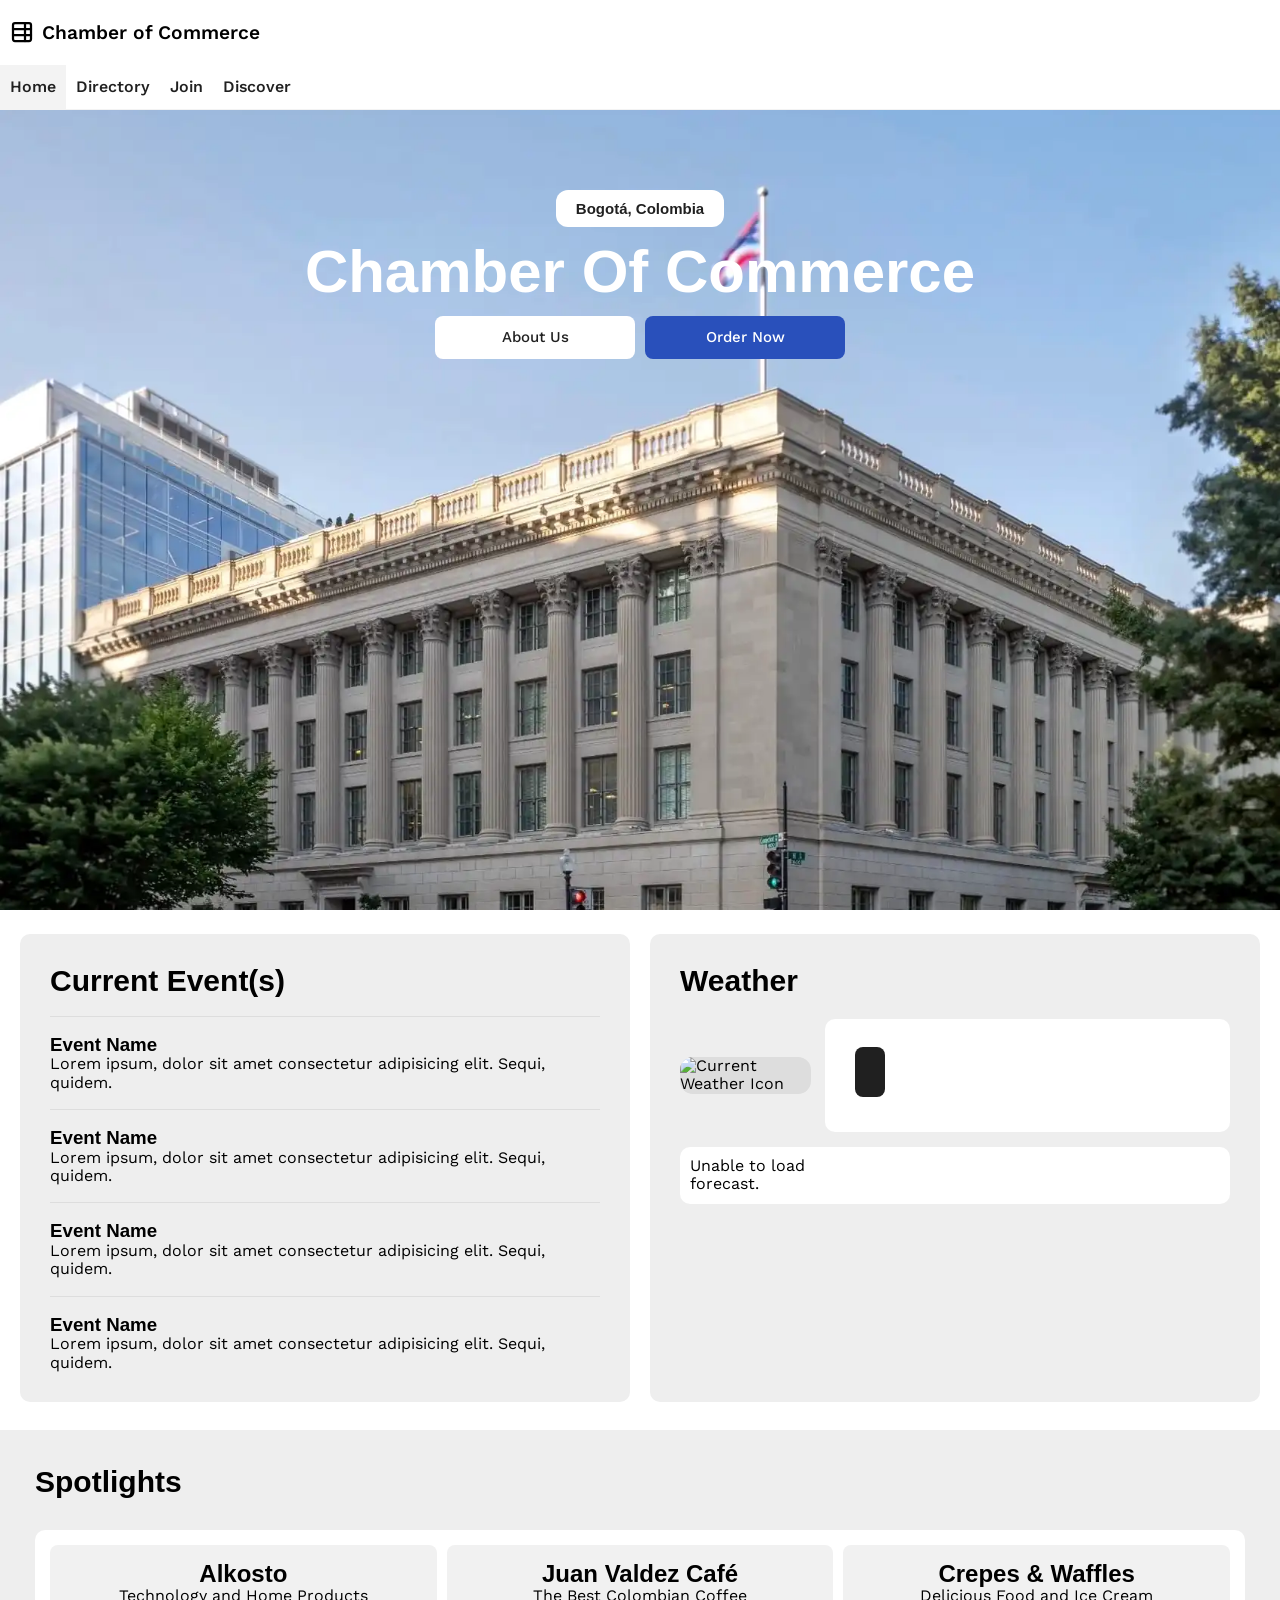
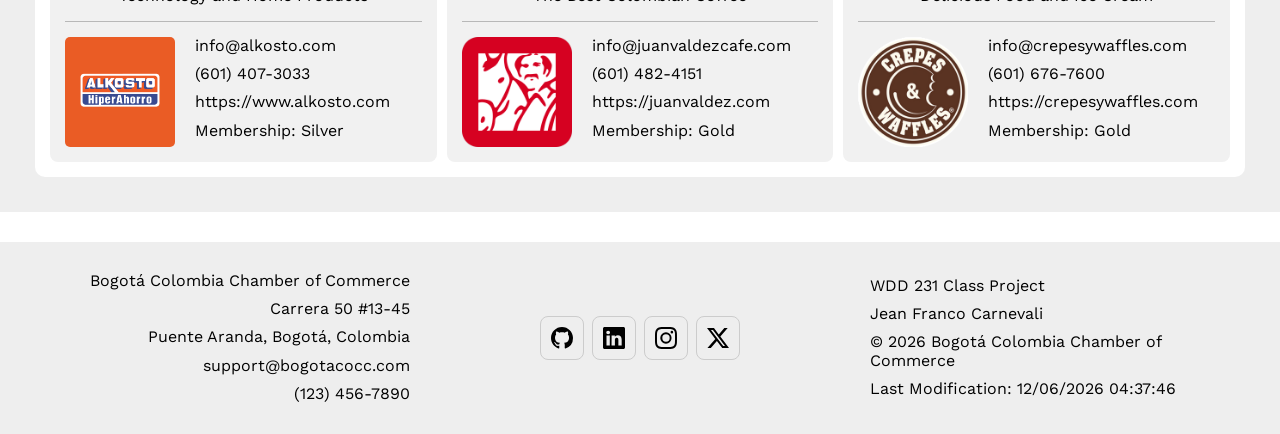
==== chamber/index.html @ ffe9daaf "W03 Assignment: Chamber Home Page" ====
<!DOCTYPE html>
<html lang="en">
<head>
    <meta charset="UTF-8">
    <meta name="viewport" content="width=device-width, initial-scale=1.0">
    <meta name="description" content="Jean Franco Carnevali - WDD 231 | Web Frontend Development I | BYU - Chamber Home Page">
    <meta name="author" content="Jean Franco Carnevali">
    <title>WDD 231 - Chamber Home Page | Jean Franco Carnevali</title>

    <link rel="preconnect" href="https://fonts.googleapis.com">
    <link rel="preconnect" href="https://fonts.gstatic.com" crossorigin>
    <link href="https://fonts.googleapis.com/css2?family=Google+Sans:ital,opsz,wght@0,17..18,400..700;1,17..18,400..700&family=Work+Sans:ital,wght@0,100..900;1,100..900&display=swap" rel="stylesheet">
    <link href="https://fonts.googleapis.com/css2?family=Google+Sans:ital,opsz,wght@0,17..18,400..700;1,17..18,400..700&display=swap" rel="stylesheet">
    
    <link rel="stylesheet" href="styles/normalize.css">
    <link rel="stylesheet" href="styles/small.css">
    <link rel="stylesheet" href="styles/larger.css">

    <script src="scripts/directory.js" defer></script>
    <script src="scripts/date.js" defer></script>
    <script src="scripts/navigation.js" defer></script>

    <script src="scripts/weather.js" defer></script>
    <script src="scripts/spotlights.js" defer></script>

    <link rel="icon" href="../favicon.ico">

    <meta property="og:title" content="WDD 231 Chamber Home Page">
    <meta property="og:description" content="BYU Web Frontend Development I Course Website | Chamber Home">
    <meta property="og:image" content="https://jcarnevali1.github.io/wdd231/images/profile.jpg">
    <meta property="og:url" content="https://jcarnevali1.github.io/wdd231">
</head>
<body>
    <header>
        <img src="images/chamber.svg" alt="Chamber of Commerce Icon">
        <span>Chamber of Commerce</span>
        <button id="ham-btn" class="hamburger" aria-label="Toggle Menu"></button>
    </header>
    <nav id="nav-bar" class="navigation">
        <ul>
            <li class="current"><a href="index.html" aria-current="page">Home</a></li>
            <li><a href="directory.html">Directory</a></li>
            <li><a href="#">Join</a></li>
            <li><a href="#">Discover</a></li>
        </ul>
    </nav>
    <main class="home">
        <section class="hero-section">
            <img class="hero-image" src="images/hero_image.webp" alt="United States Chamber Of Commerce">
            <div class="info">
                <div class="hero-info">
                    <p>Bogotá, Colombia</p>
                    <h1>Chamber Of Commerce</h1>
                </div>
                <div class="info-buttons">
                    <a class="secondary-button" href="#">About Us</a>
                    <a class="main-button" href="#">Order Now</a>
                </div>
            </div>
        </section>
        <section class="cards">
            <div class="events">
                <h2>Current Event(s)</h2>
                <div>
                    <div class="event">
                        <h3>Event Name</h3>
                        <p>Lorem ipsum, dolor sit amet consectetur adipisicing elit. Sequi, quidem.</p>
                    </div>
                    <div class="event">
                        <h3>Event Name</h3>
                        <p>Lorem ipsum, dolor sit amet consectetur adipisicing elit. Sequi, quidem.</p>
                    </div>
                    <div class="event">
                        <h3>Event Name</h3>
                        <p>Lorem ipsum, dolor sit amet consectetur adipisicing elit. Sequi, quidem.</p>
                    </div>
                    <div class="event">
                        <h3>Event Name</h3>
                        <p>Lorem ipsum, dolor sit amet consectetur adipisicing elit. Sequi, quidem.</p>
                    </div>
                </div>
            </div>
            <div class="weather">
                <h2>Weather</h2>
                <div>
                    <div class="weather-card">
                        <img id="weather-icon" src="https://openweathermap.org/img/wn/01d@2x.png" alt="Current Weather Icon">
                        <div class="weather-info">
                            <p><span id="current-temp" class="temperature"></span></p>
                            <figcaption id="description"></figcaption>
                        </div>
                        <div class="forecast-info">
                            <div class="forecast-list" id="forecast"></div>
                        </div>
                    </div>
                </div>
            </div>
        </section>
        <section class="spotlights">
            <div>
                <h3>Spotlights</h3>
                <div class="spotlight-list">
                    <div class="grid" id="spotlights"></div>
                </div>   
            </div>
        </section>
    </main>
    <footer>
        <div class="website-info">
            <p>Bogotá Colombia Chamber of Commerce</p>
            <p>Carrera 50 #13-45</p>
            <p>Puente Aranda, Bogotá, Colombia</p>
            <p>support@bogotacocc.com</p>
            <p>(123) 456-7890</p>
        </div>
        <div class="social">
            <a href="https://github.com/jcarnevali1/wdd231" target="_blank"><img src="../images/github.svg" alt="GitHub Logo" width="16" height="16"></a>
            <a href="https://www.linkedin.com/feed/" target="_blank"><img src="../images/linkedin.svg" alt="LinkedIn Logo" width="16" height="16"></a>
            <a href="https://www.instagram.com/" target="_blank"><img src="../images/instagram.svg" alt="Instagram Logo" width="16" height="16"></a>
            <a href="https://x.com/home" target="_blank"><img src="../images/twitter-x.svg" alt="Twitter Logo" width="16" height="16"></a>
        </div>
        <div class="student-info">
            <p>WDD 231 Class Project</p>
            <p>Jean Franco Carnevali</p>
            <p>© <span id="currentyear"></span> Bogotá Colombia Chamber of Commerce</p>
            <p id="lastModified"></p>
        </div>
    </footer>
</body>
</html>
---- chamber/styles/small.css ----
* {
    font-family: "Work Sans", sans-serif;
    box-sizing: border-box;
}

:root {
    --primary-color: #2950bb;
    --background-color: #fff;
    --secondary-color: #202020;
    --third-color: #f3f3f3;
}



body {
    margin: 0;
    width: 100%;
}

header {
    display: grid;
    grid-template-columns: 24px auto 44px;
    padding: 20px 0 20px 10px;
    align-items: end;
    border-bottom: solid 1px var(--background-color);
    column-gap: 8px;
}

header img {
    display: block;
    width: 100%;
    height: auto;
}

header span {
    font-size: 1.2rem;
    color: #000;
    font-weight: 570;
}

.hamburger {
    background: none;
    border: none;
    cursor: pointer;
    font-size: 1.3rem;
    font-family: Verdana, Geneva, Tahoma, sans-serif;
}

.hamburger::before {
    content: "\2630";
}

.hamburger.show::before {
    content: "\00D7";
}



.navigation {
    display: none;
    border-bottom: solid 1px var(--third-color);
}

.navigation.show {
    display: block;
}

.navigation ul {
    list-style-type: none;
    margin: 0;
    padding: 0;
}

.navigation a {
    display: block;
    padding: .8rem 10px;
    color: var(--secondary-color);
    text-decoration: none;
    border-bottom: solid 1px var(--background-color);
    font-weight: 550;
}

.navigation li.current {
    background-color: var(--third-color);
}

.navigation a:hover {
    background-color: var(--primary-color);
    color: var(--background-color);
}



h1 {
    margin-left: 10px;
    color: var(--secondary-color);
}




footer {
    display: grid;
    grid-template-columns: 1fr;
    gap: 40px;
    align-items: center;
    justify-content: space-around;
    background-color: #eee;
    padding: 30px;
}

.social {
    display: flex;
    justify-content: center;
    column-gap: 8px;
}

.social a {
    display: flex;
    align-items: center;
    justify-content: center;
    width: 44px;
    height: 44px;
    border: #ccc solid 1px;
    border-radius: 8px;
}

.social img {
    width: 22px;
    height: 22px;
}

.social a:hover {
    background-color: var(--background-color);
}

.website-info, .student-info {
    display: flex;
    flex-direction: column;
    justify-content: center;
    gap: 10px;
}

.website-info p, .student-info p {
    margin: 0;
    text-align: center;
}



main {
    width: 100%;
    padding-bottom: 60px;
}

.home {
    width: 100%;
    padding-bottom: 30px;
}


h2, h3 {
    font-family: "Google Sans", sans-serif;
}


.filters {
    display: flex;
    flex-direction: row;
    align-items: center;
    justify-content: center;
    padding-bottom: 30px;
    gap: 10px;
}

.filters button {
    padding: 12px;
    border: none;
    border-radius: 5px;
}

.filters button:hover {
    cursor: pointer;
}

.active {
    background-color: var(--primary-color);
    color: var(--background-color);
    font-weight: 550;
}



.business-card {
    background-color: #f1f1f1;
    padding: 15px;
    border-radius: 8px;
}

.business-card h2,
.business-card p, .spotlight-card p, .spotlight-card h2 {
    margin: 0;
}

.card-details {
    gap: 10px;
}

.card-details p {
    overflow-wrap: anywhere;
}



.grid {
    display: grid;
    grid-template-columns: minmax(0, 1fr);
    gap: 10px;
}

.grid .business-info {
    text-align: center;
    border-bottom: 1px solid #b8b8b8;
    width: 100%;
    padding-bottom: 15px;
}

.grid .card-info {
    display: flex;
    flex-direction: row;
    gap: 20px;
    padding-top: 15px;
}

.grid .card-info img {
    width: 110px;
    height: 110px;
    max-width: 100%;
    border-radius: 5px;
}

.grid .card-details {
    display: flex;
    flex-direction: column;
}

.grid .card-details p {
    display: flex;
    align-items: center;
}

.list {
    display: flex;
    flex-direction: column;
    width: 100%;
}

.list .business-card {
    display: grid;
    grid-template-columns: minmax(0, 1fr);
    align-items: center;
    width: 100%;
    border-radius: 0;
}

.list .business-card:nth-child(even) {
    background-color: #ddd;
}

.list .business-info p {
    display: none;
}

.list .business-info h2 {
    font-size: 18px;
    margin-bottom: 10px;
}

.list .card-info img {
    display: none;
}

.list .card-details {
    display: grid;
    grid-template-columns: 1fr;
    align-items: center;
    text-align: start;
}



.hero-image {
    width: 100%;
    height: 800px;
    object-fit: cover;
}

.hero-section {
    padding: 0;
    position: relative;
}

.main-button,
.secondary-button,
.third-button {
    font-size: 15px;
    font-weight: 500;
    display: flex;
    border-radius: 8px;
    height: 43px;
    align-items: center;
    justify-content: center;
    text-decoration: none;
}

.main-button {
    background-color: var(--primary-color);
    color: var(--background-color);
    width: 200px;
}

.secondary-button {
    background-color: var(--background-color);
    color: var(--secondary-color);
    width: 200px;
}

.third-button {
    background-color: var(--secondary-color);
    color: var(--background-color);
    width: 200px;
}

.hero-info {
    display: flex;
    flex-direction: column;
    gap: 10px;
    align-items: center;
}

.hero-info p {
    background-color: var(--background-color);
    border-radius: 12px;
    padding-top: 10px;
    padding-left: 20px;
    padding-bottom: 10px;
    padding-right: 20px;
    font-size: 15px;
    font-weight: bold;
    font-family: "Google Sans", sans-serif;;
    color: var(--secondary-color);
    margin: 0;
}

.hero-info h1 {
    font-size: 60px;
    font-weight: 800;
    color: var(--background-color);
    margin: 0;
    font-family: "Google Sans", sans-serif;
}

.info {
    position: absolute;
    top: 80px;
    left: 0;
    right: 0;
    display: flex;
    flex-direction: column;
    align-items: center;
    gap: 10px;
    text-align: center;
}

.info-buttons {
    display: flex;
    flex-direction: column;
    gap: 10px;
    justify-content: center;
}




.cards {
    padding: 20px;
    display: grid;
    grid-template-columns: 1fr;
    gap: 20px;
}

.cards h2, .spotlights h3 {
    font-size: 30px;
    font-weight: bold;
    margin: 0;
}

.cards p, figcaption {
    margin: 0.2rem;
}

.events, .weather {
    background-color: #eee;
    padding: 30px;
    border-radius: 10px;
}

.event {
    margin-top: 17px;
    padding-top: 17px;
    border-top: 1px solid #ddd;
}

.event h3, .event p {
    margin: 0;
}



#weather-icon {
    background-color: #ddd;
    border-radius: 13px;
    width: 131px;
    height: auto;
}

.weather-card {
    margin-top: 20px;
    display: grid;
    grid-template-columns: 130px 1fr;
    gap: 15px;
    align-items: center;
    justify-content: space-between;
}

#current-temp {
    font-size: 40px;
    font-weight: bold;
    font-family: "Google Sans", sans-serif;
    background-color: var(--secondary-color);
    padding: 3px 15px;
    border-radius: 8px;
    color: var(--background-color);
}

.weather-info figure {
    display: flex;
    flex-direction: column;
}

.weather-info {
    padding: 27px;
    border-radius: 10px;
    background-color: var(--background-color);
}

#description {
    margin-top: 10px;
    text-transform: capitalize;
    font-size: 18px;
    font-weight: 550;
}



.day-temp {
    font-size: 30px;
    font-weight: bold;
    font-family: "Google Sans", sans-serif;;
}

.forecast-info {
    padding: 10px;
    border-radius: 10px;
    background-color: var(--background-color);
    grid-column: 1 / -1;
}

.forecast-list {
    display: grid;
    grid-template-columns: 1fr 1fr 1fr;
    justify-content: center;
    gap: 10px;
}

.forecast-day {
    text-align: center;
    background-color: #eee;
    padding: 20px;
    border-radius: 8px;
}



.spotlights {
    background-color: #eee;
    padding: 35px;
    margin-top: 8px;
}

.spotlights h3 {
    margin-bottom: 30px;
}

.spotlight-list {
    background-color: var(--background-color);
    padding: 15px;
    border-radius: 10px;
}
---- chamber/styles/larger.css ----
@media only screen and (min-width: 38rem) {

    main {
        width: 95%;
        margin: 0 auto;
    }

    header {
        grid-template-columns: 24px auto;
    }

    .hamburger {
        display: none;
    }

    .navigation {
        display: block;
    }

    .navigation ul {
        display: flex;
    }

    .navigation a {
        border: none;
    }



    .grid {
        grid-template-columns: repeat(3, 1fr);
    }

    .list {
        .business-info h2 {
            margin-bottom: 0;
        }

        .business-card {
            grid-template-columns: minmax(0, 1fr) minmax(0, 4fr);
        }

        .card-details {
            grid-template-columns: repeat(4, minmax(0, 1fr));
            gap: 15px;
        }
    }



    footer {
        display: grid;
        grid-template-columns: repeat(3, 1fr);
    }

    .website-info p {
        text-align: end;
    }

    .student-info p {
        text-align: start;
    }



    .hero-info h2 {
        font-size: 90px;
    }

    .info-buttons {
        flex-direction: row;
    }



    .cards {
        grid-template-columns: 1fr 1fr;
    }

}
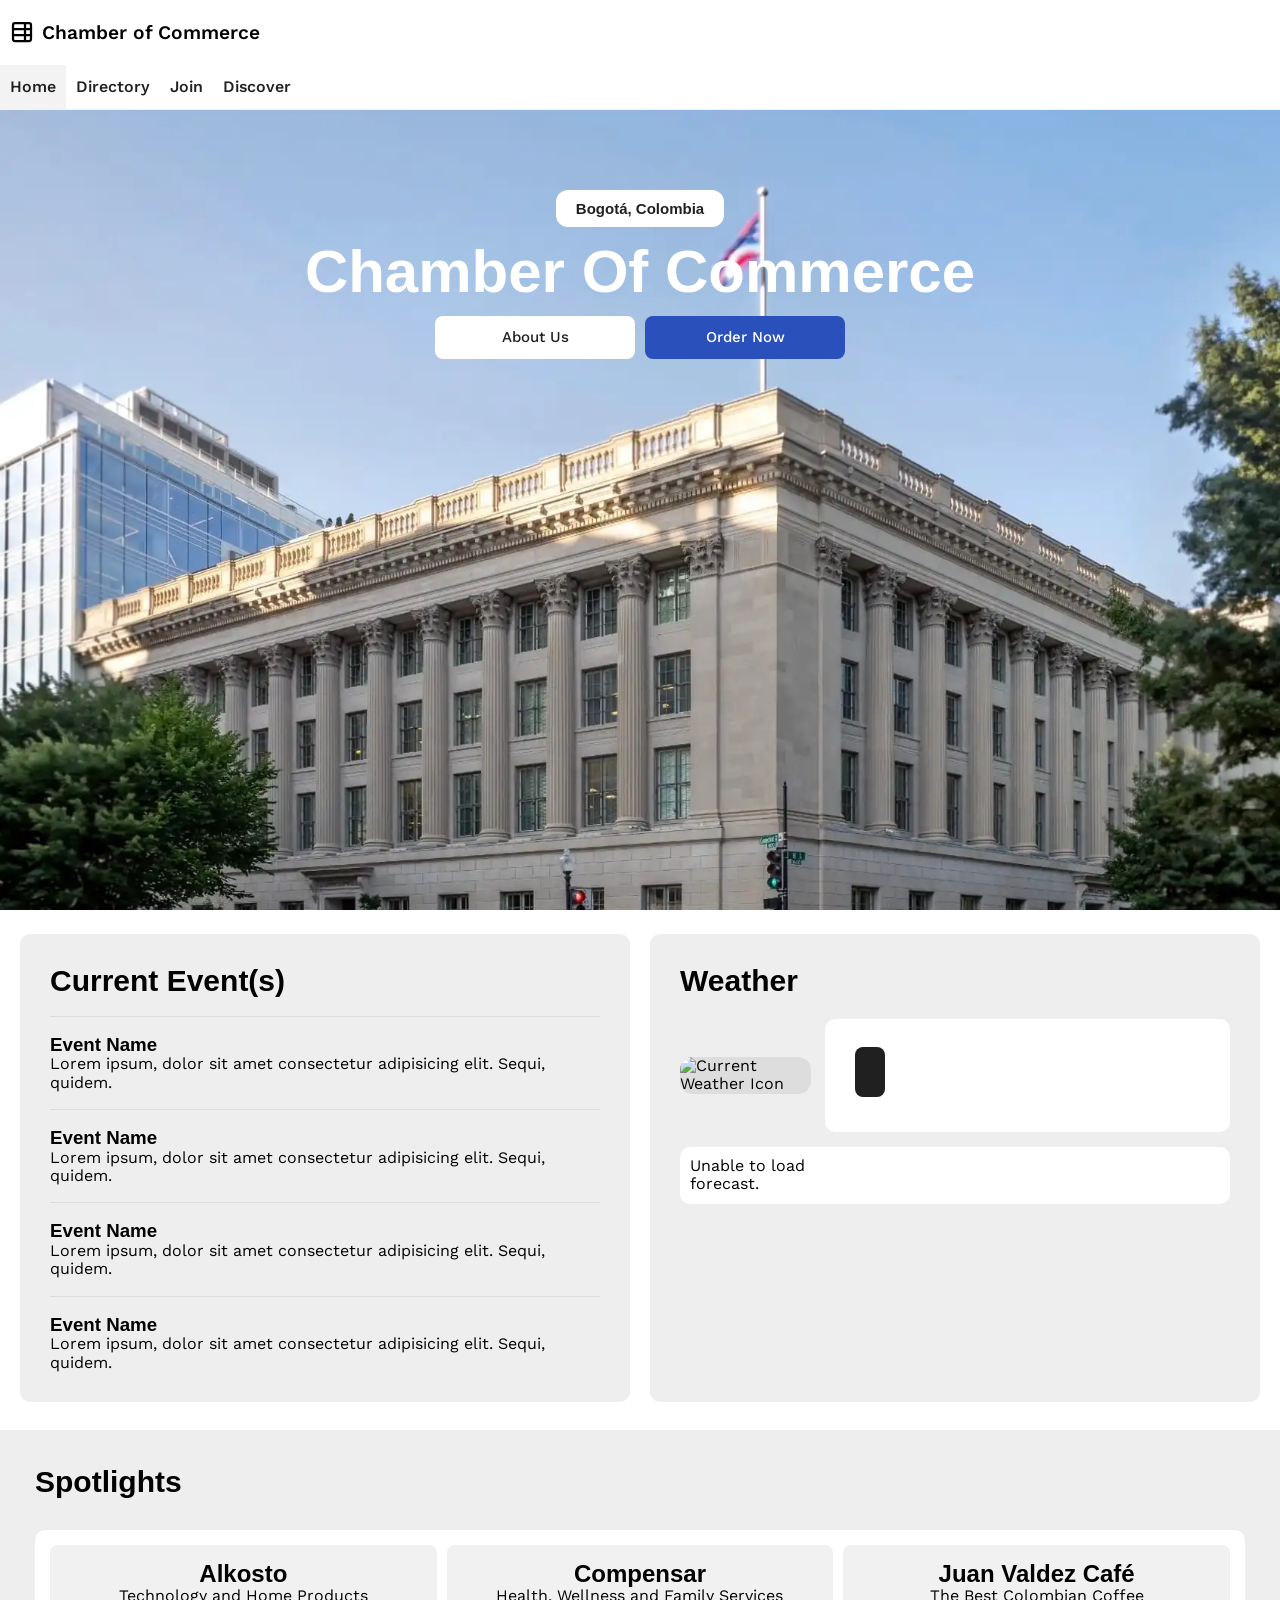
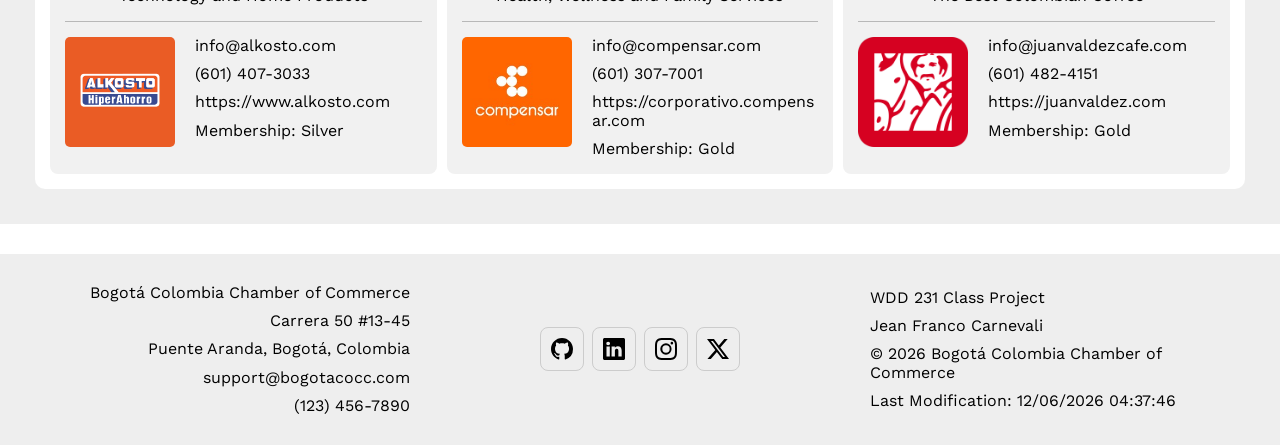
==== commit e8b96fae: "W03 Assignment: Chamber Home Page" ====
--- a/chamber/index.html
+++ b/chamber/index.html
@@ -85,10 +85,10 @@
                 <div>
                     <div class="weather-card">
                         <img id="weather-icon" src="https://openweathermap.org/img/wn/01d@2x.png" alt="Current Weather Icon">
-                        <div class="weather-info">
+                        <section class="weather-info">
                             <p><span id="current-temp" class="temperature"></span></p>
                             <figcaption id="description"></figcaption>
-                        </div>
+                        </section>
                         <div class="forecast-info">
                             <div class="forecast-list" id="forecast"></div>
                         </div>
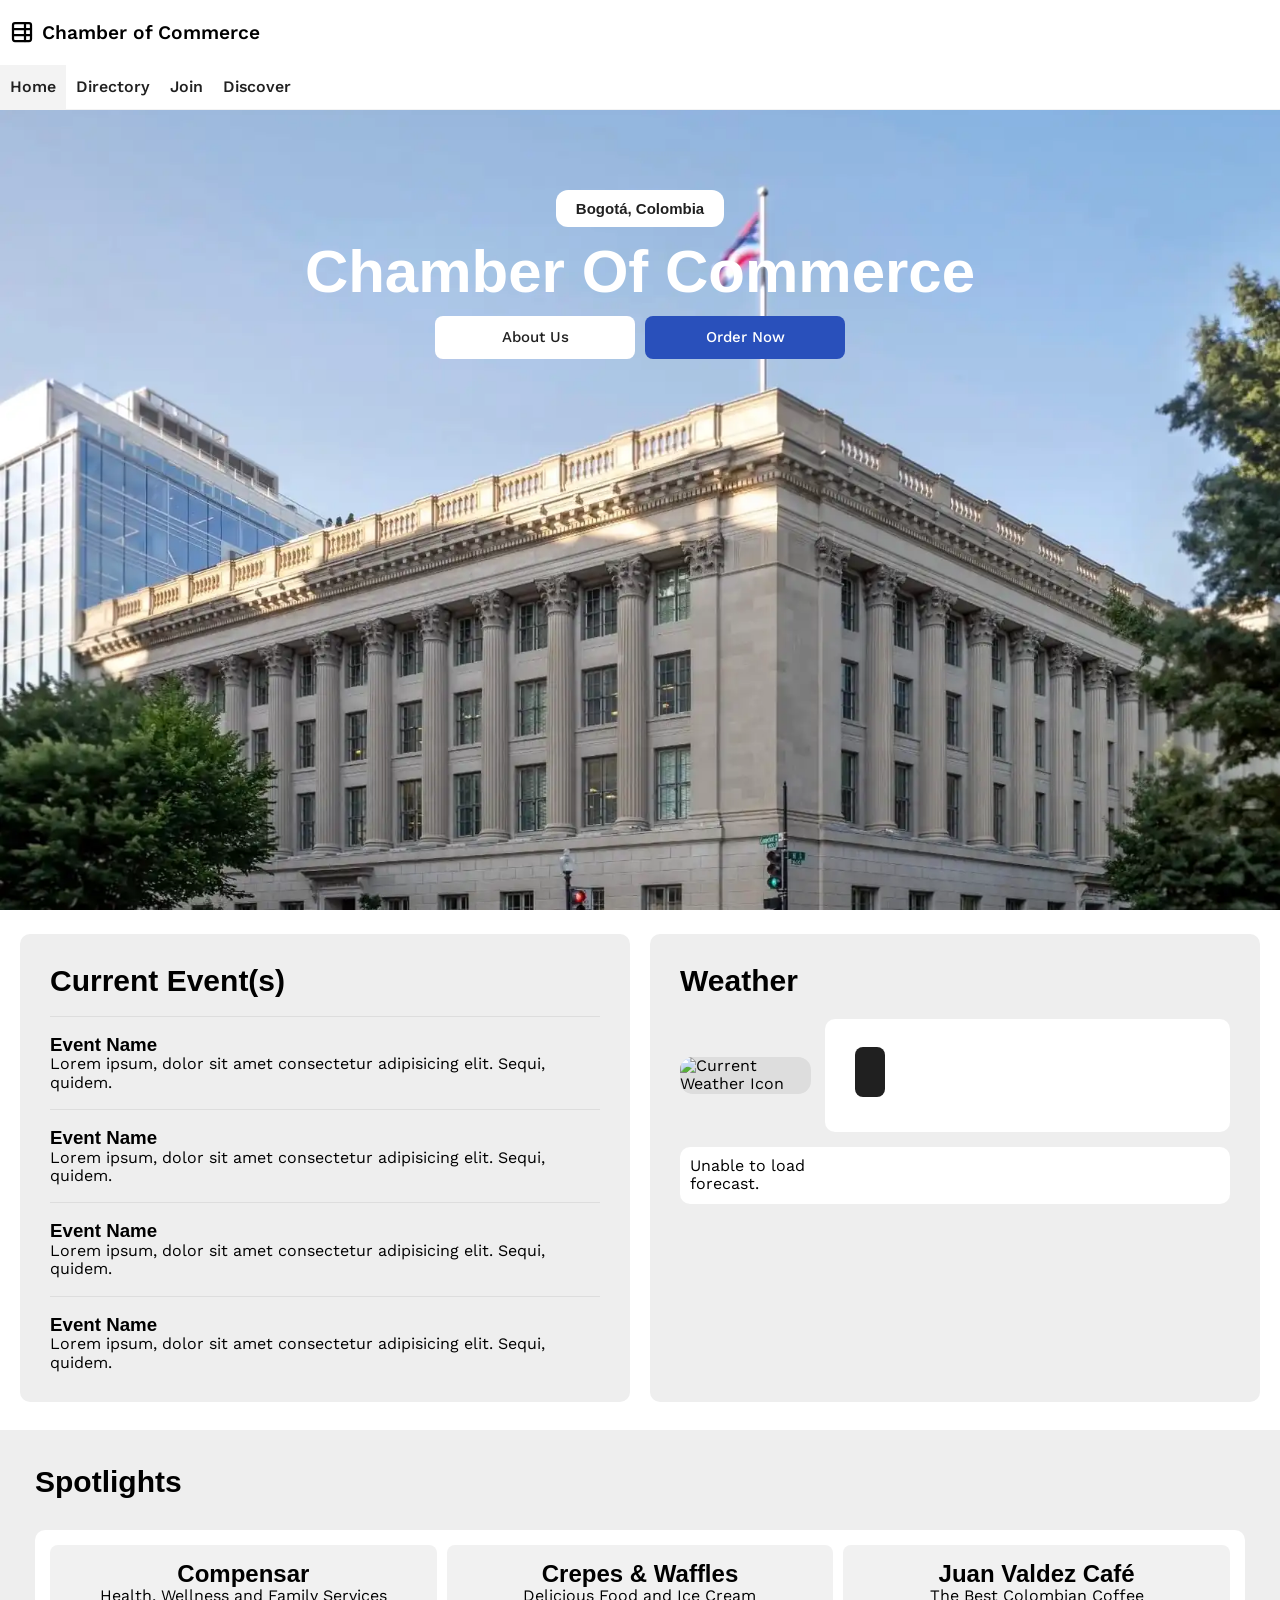
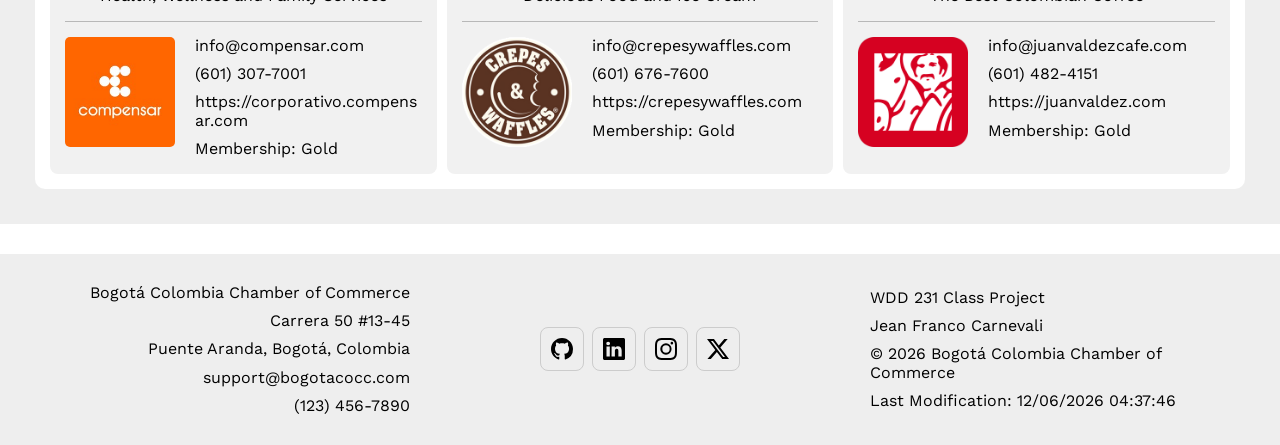
==== commit 9232d934: "W03 Assignment: Chamber Home Page" ====
--- a/chamber/index.html
+++ b/chamber/index.html
@@ -85,10 +85,10 @@
                 <div>
                     <div class="weather-card">
                         <img id="weather-icon" src="https://openweathermap.org/img/wn/01d@2x.png" alt="Current Weather Icon">
-                        <section class="weather-info">
+                        <div class="weather-info">
                             <p><span id="current-temp" class="temperature"></span></p>
-                            <figcaption id="description"></figcaption>
-                        </section>
+                            <p id="description"></p>
+                        </div>
                         <div class="forecast-info">
                             <div class="forecast-list" id="forecast"></div>
                         </div>
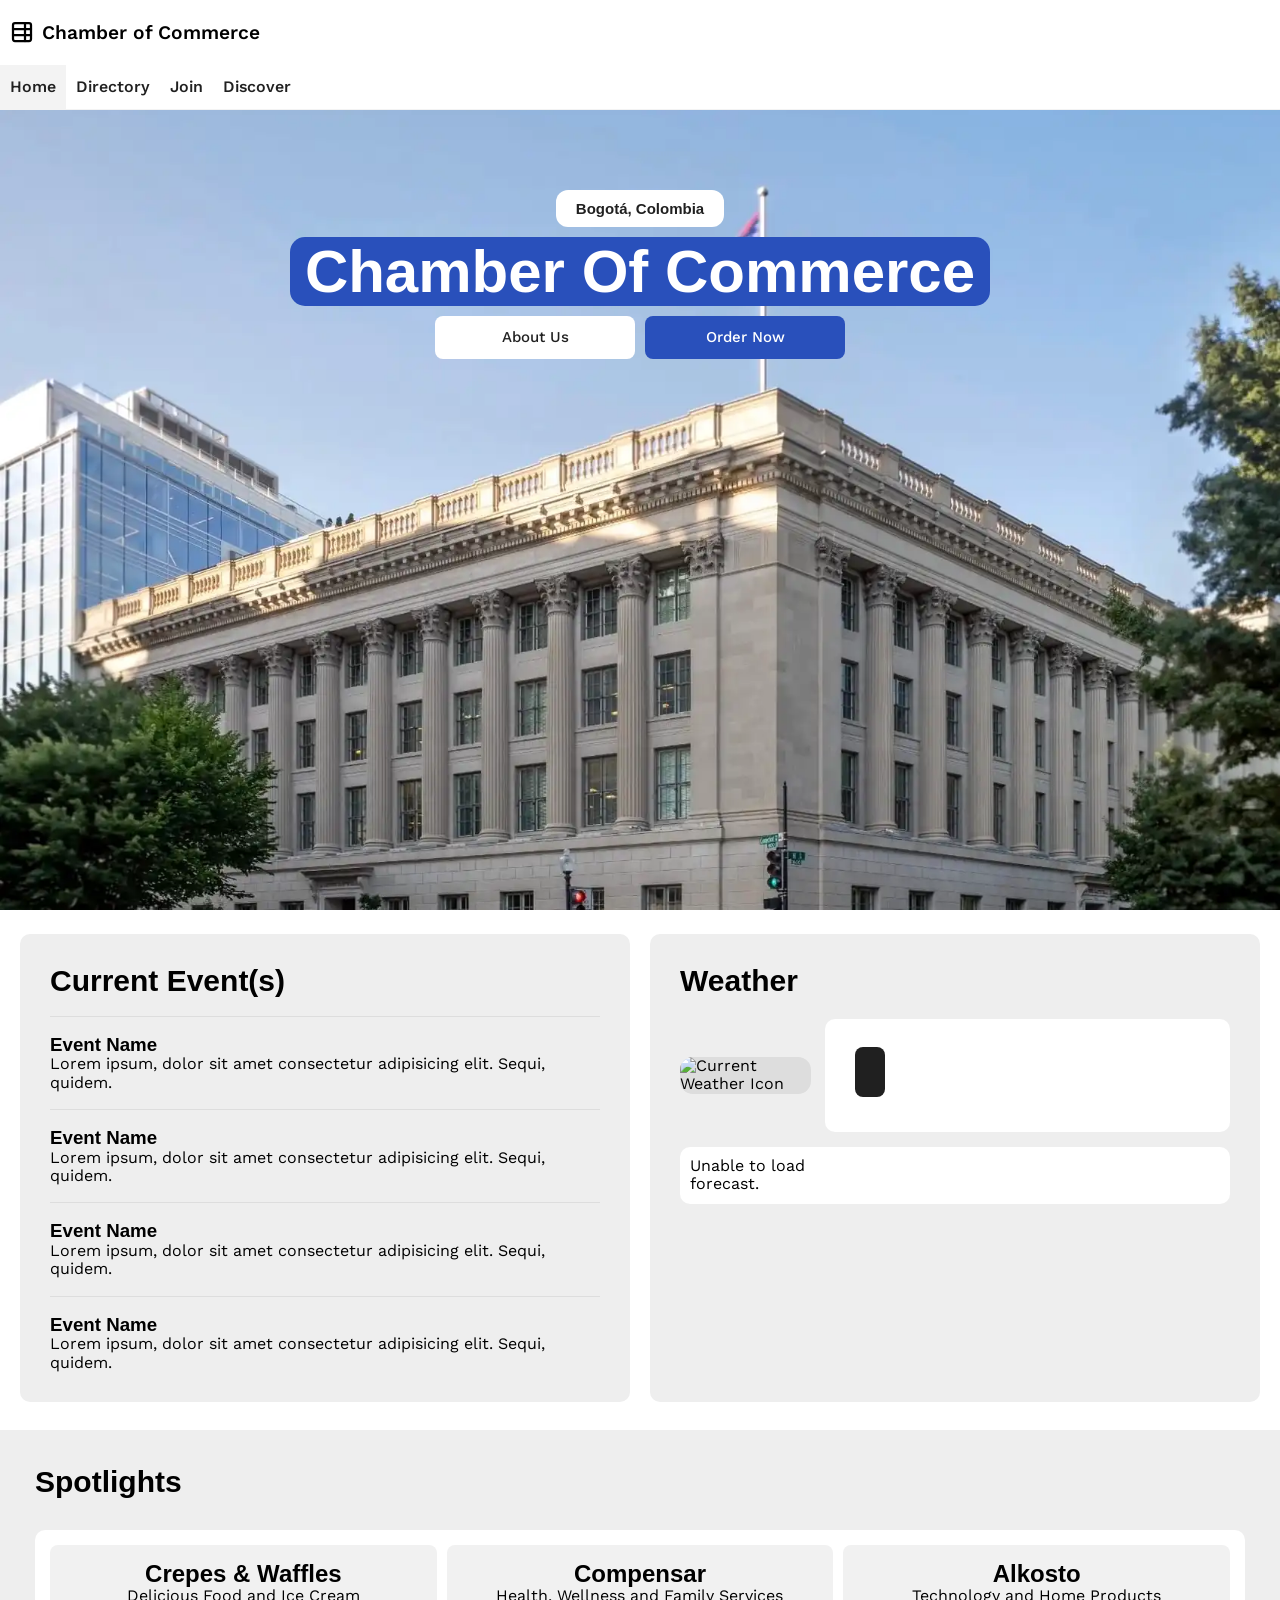
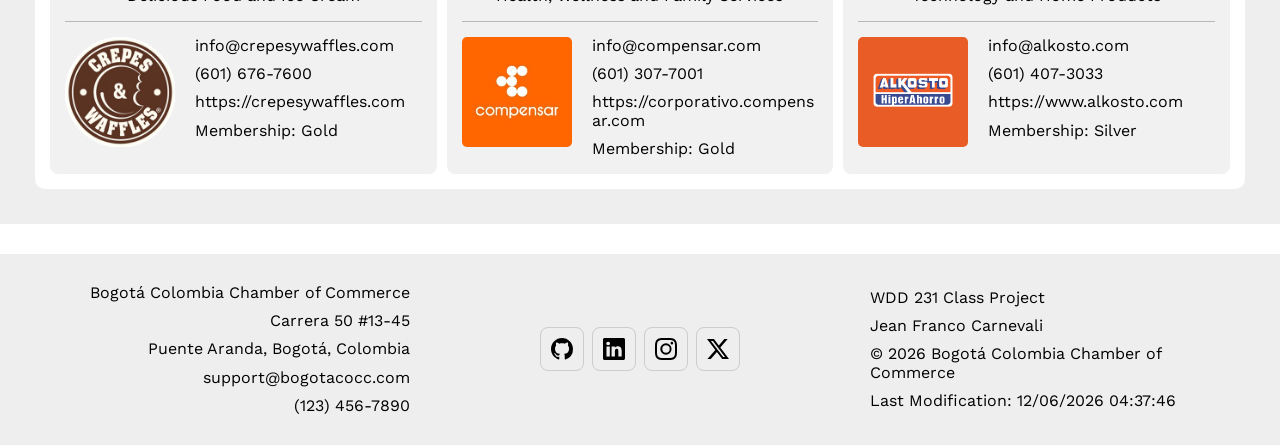
==== commit 636eb69f: "W03 Assignment: Chamber Home Page" ====
--- a/chamber/index.html
+++ b/chamber/index.html
@@ -50,7 +50,7 @@
             <div class="info">
                 <div class="hero-info">
                     <p>Bogotá, Colombia</p>
-                    <h1>Chamber Of Commerce</h1>
+                    <h1 class="hero-title">Chamber Of Commerce</h1>
                 </div>
                 <div class="info-buttons">
                     <a class="secondary-button" href="#">About Us</a>
--- a/chamber/styles/small.css
+++ b/chamber/styles/small.css
@@ -93,7 +93,10 @@
 
 h1 {
     margin-left: 10px;
-    color: var(--secondary-color);
+}
+
+.hero-title {
+    
 }
 
 
@@ -352,12 +355,15 @@
     margin: 0;
 }
 
-.hero-info h1 {
+.hero-title {
     font-size: 60px;
     font-weight: 800;
+    margin: 0;
+    font-family: "Google Sans", sans-serif;
+    background-color: var(--primary-color);
+    padding: 0 15px;
+    border-radius: 15px;
     color: var(--background-color);
-    margin: 0;
-    font-family: "Google Sans", sans-serif;
 }
 
 .info {
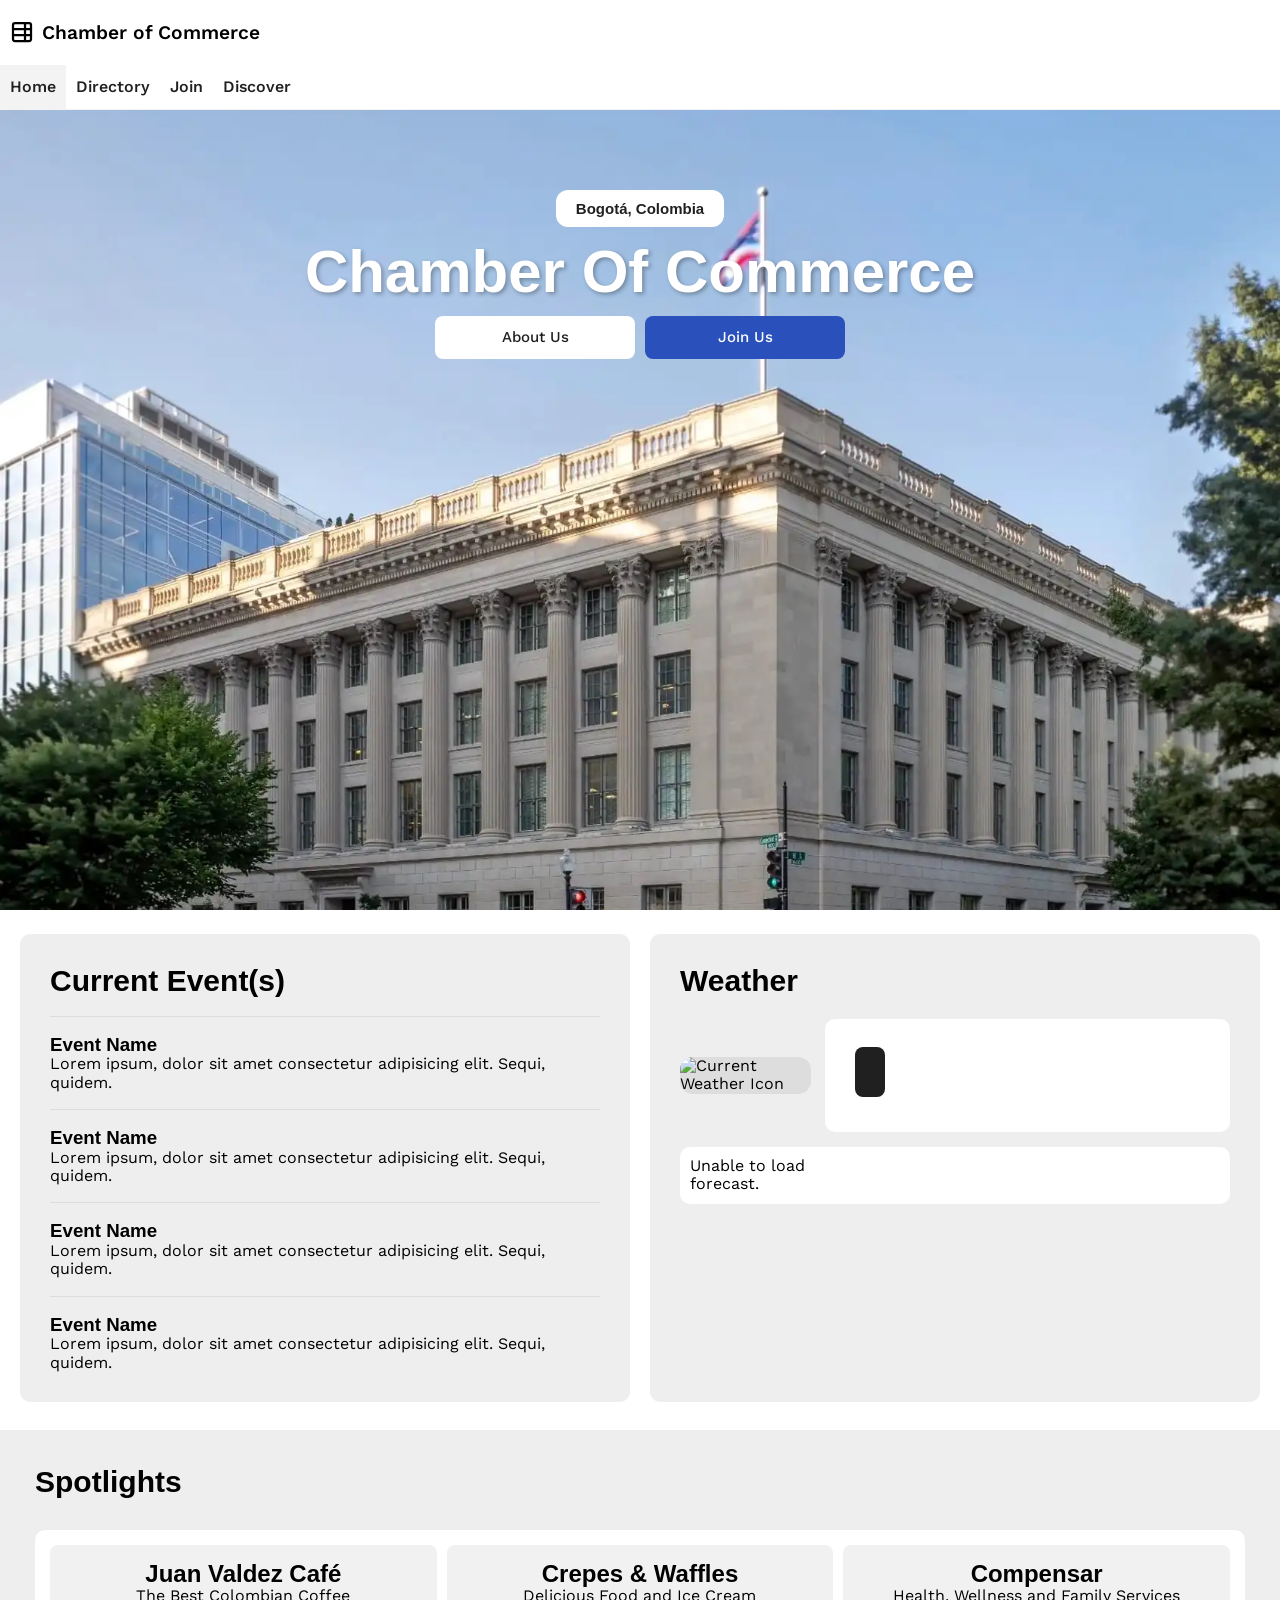
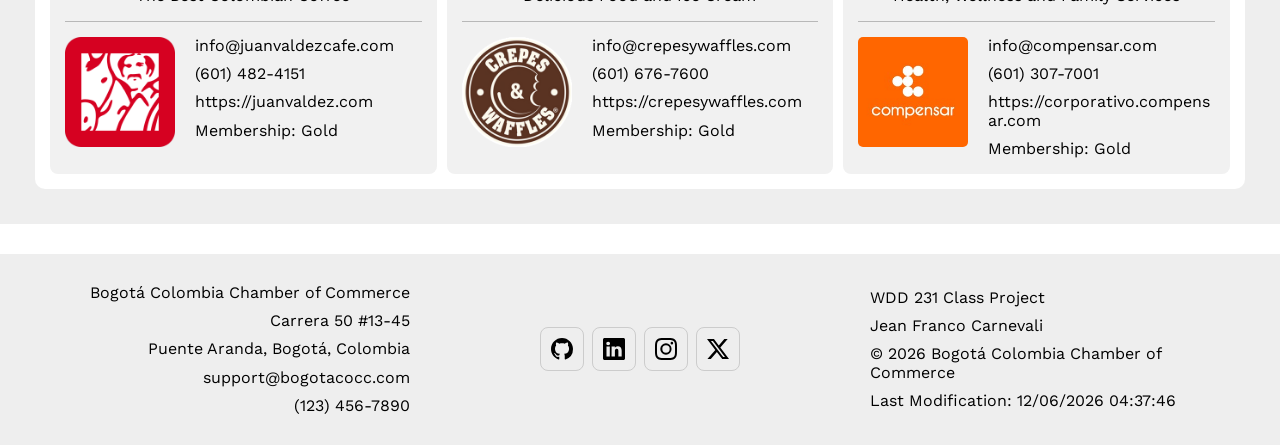
==== commit f44b8c0c: "W03 Assignment: Chamber Home Page" ====
--- a/chamber/index.html
+++ b/chamber/index.html
@@ -54,7 +54,7 @@
                 </div>
                 <div class="info-buttons">
                     <a class="secondary-button" href="#">About Us</a>
-                    <a class="main-button" href="#">Order Now</a>
+                    <a class="main-button" href="#">Join Us</a>
                 </div>
             </div>
         </section>
--- a/chamber/styles/small.css
+++ b/chamber/styles/small.css
@@ -93,10 +93,6 @@
 
 h1 {
     margin-left: 10px;
-}
-
-.hero-title {
-    
 }
 
 
@@ -360,10 +356,8 @@
     font-weight: 800;
     margin: 0;
     font-family: "Google Sans", sans-serif;
-    background-color: var(--primary-color);
-    padding: 0 15px;
-    border-radius: 15px;
     color: var(--background-color);
+    text-shadow: 2px 2px 4px rgba(0, 0, 0, 0.3);
 }
 
 .info {
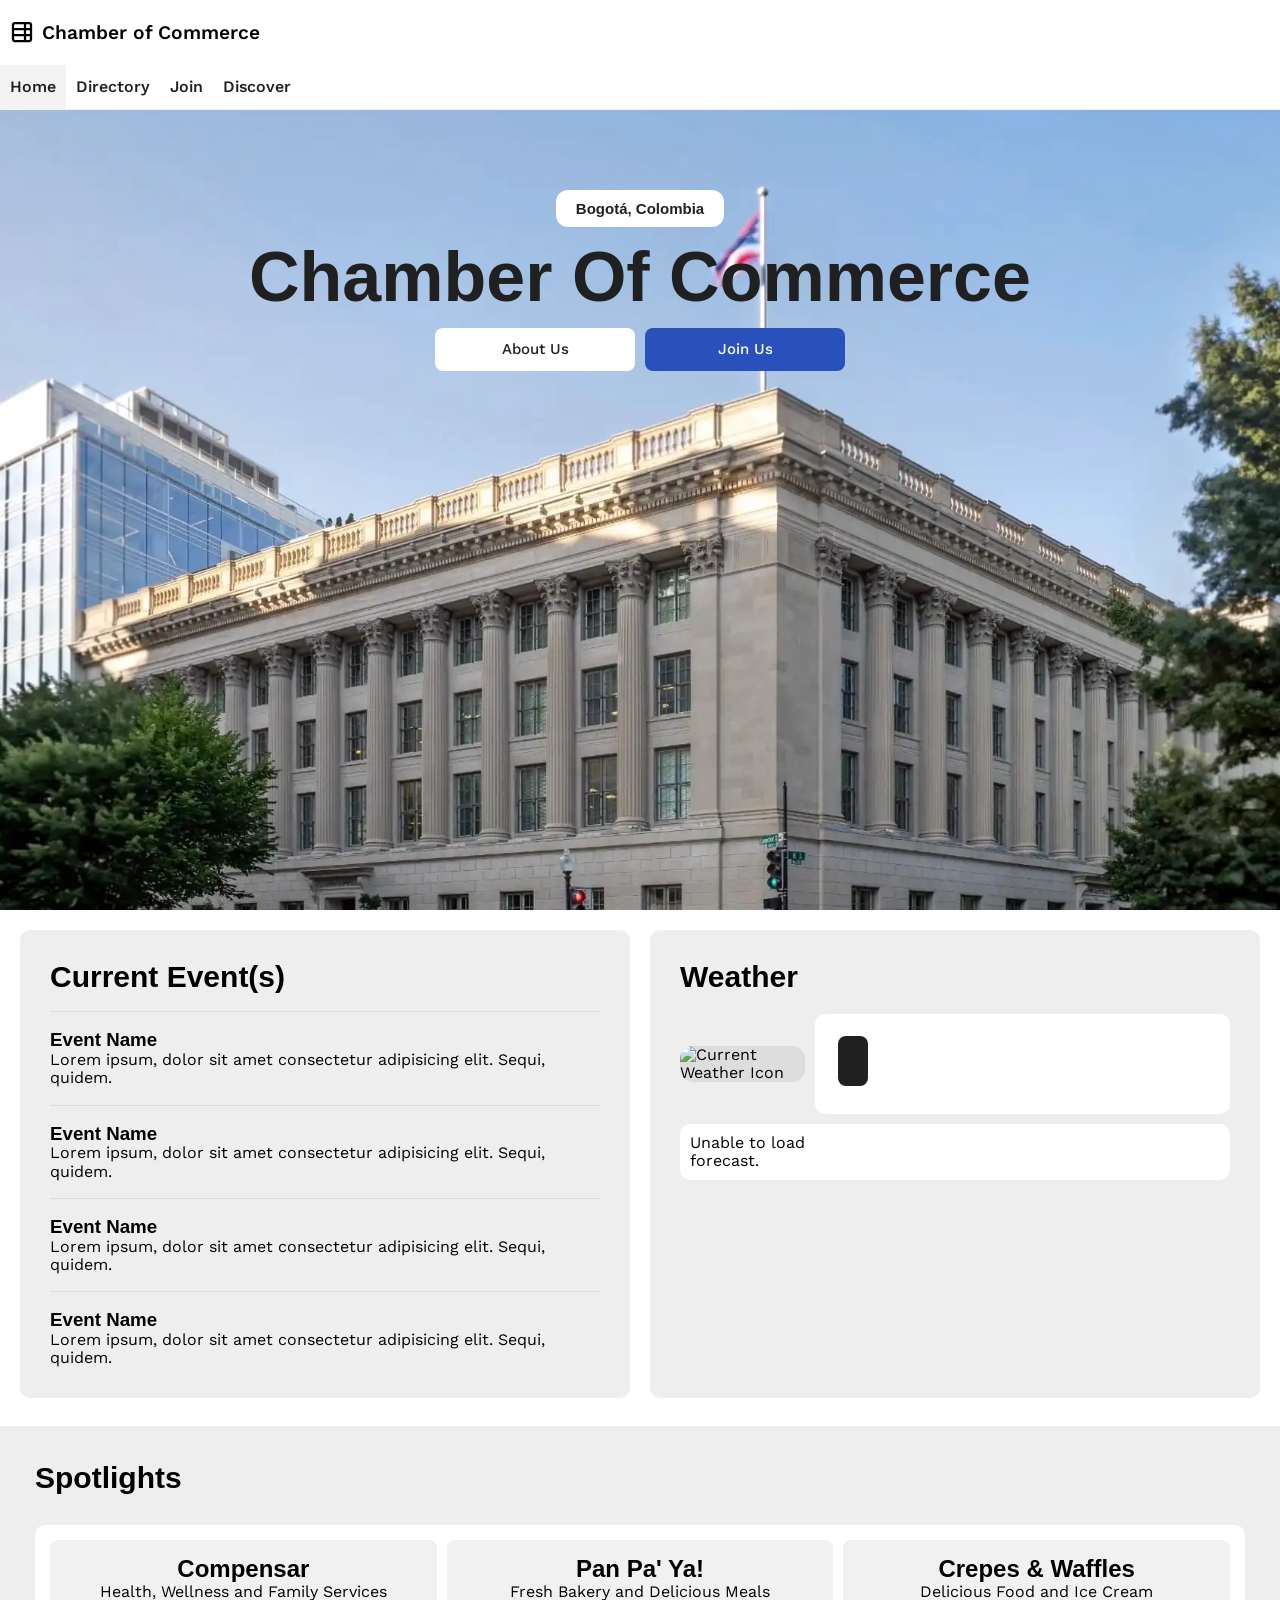
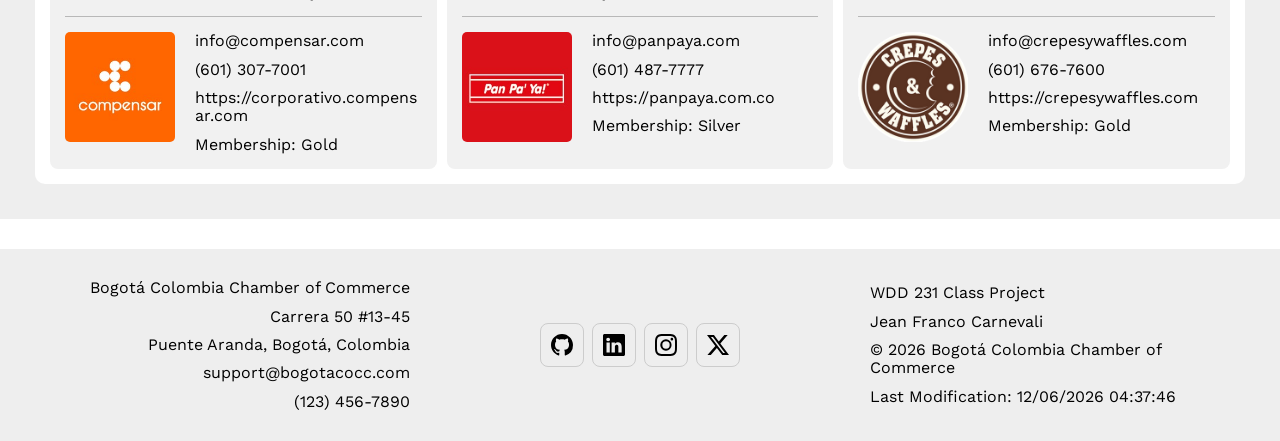
==== commit d8c5168e: "W03 Assignment: Chamber Home Page" ====
--- a/chamber/index.html
+++ b/chamber/index.html
@@ -3,9 +3,9 @@
 <head>
     <meta charset="UTF-8">
     <meta name="viewport" content="width=device-width, initial-scale=1.0">
-    <meta name="description" content="Jean Franco Carnevali - WDD 231 | Web Frontend Development I | BYU - Chamber Home Page">
+    <meta name="description" content="Discover local businesses and opportunities in Bogota's Chamber of Commerce.">
     <meta name="author" content="Jean Franco Carnevali">
-    <title>WDD 231 - Chamber Home Page | Jean Franco Carnevali</title>
+    <title>Chamber of Commerce | Home</title>
 
     <link rel="preconnect" href="https://fonts.googleapis.com">
     <link rel="preconnect" href="https://fonts.gstatic.com" crossorigin>
@@ -25,8 +25,8 @@
 
     <link rel="icon" href="../favicon.ico">
 
-    <meta property="og:title" content="WDD 231 Chamber Home Page">
-    <meta property="og:description" content="BYU Web Frontend Development I Course Website | Chamber Home">
+    <meta property="og:title" content="Bogota Chamber of Commerce Home Page">
+    <meta property="og:description" content="Discover local businesses and opportunities in Bogota's Chamber of Commerce.">
     <meta property="og:image" content="https://jcarnevali1.github.io/wdd231/images/profile.jpg">
     <meta property="og:url" content="https://jcarnevali1.github.io/wdd231">
 </head>
--- a/chamber/styles/small.css
+++ b/chamber/styles/small.css
@@ -148,7 +148,8 @@
 
 
 main {
-    width: 100%;
+    width: 90%;
+    margin: 0 auto;
     padding-bottom: 60px;
 }
 
@@ -173,7 +174,7 @@
 }
 
 .filters button {
-    padding: 12px;
+    padding: 15px;
     border: none;
     border-radius: 5px;
 }
@@ -289,6 +290,7 @@
 
 
 .hero-image {
+    display: block;
     width: 100%;
     height: 800px;
     object-fit: cover;
@@ -297,6 +299,8 @@
 .hero-section {
     padding: 0;
     position: relative;
+    width: 100%;
+    min-width: 0;
 }
 
 .main-button,
@@ -335,6 +339,8 @@
     flex-direction: column;
     gap: 10px;
     align-items: center;
+    max-width: 100%;
+    min-width: 0;
 }
 
 .hero-info p {
@@ -352,12 +358,12 @@
 }
 
 .hero-title {
-    font-size: 60px;
+    font-size: 40px;
     font-weight: 800;
     margin: 0;
+    text-align: center;
     font-family: "Google Sans", sans-serif;
-    color: var(--background-color);
-    text-shadow: 2px 2px 4px rgba(0, 0, 0, 0.3);
+    color: var(--secondary-color);
 }
 
 .info {
@@ -385,8 +391,9 @@
 .cards {
     padding: 20px;
     display: grid;
-    grid-template-columns: 1fr;
+    grid-template-columns: minmax(0, 1fr);
     gap: 20px;
+    width: 100%;
 }
 
 .cards h2, .spotlights h3 {
@@ -403,6 +410,7 @@
     background-color: #eee;
     padding: 30px;
     border-radius: 10px;
+    min-width: 0;
 }
 
 .event {
@@ -420,25 +428,24 @@
 #weather-icon {
     background-color: #ddd;
     border-radius: 13px;
-    width: 131px;
+    width: 100%;
     height: auto;
 }
 
 .weather-card {
     margin-top: 20px;
     display: grid;
-    grid-template-columns: 130px 1fr;
-    gap: 15px;
-    align-items: center;
-    justify-content: space-between;
+    grid-template-columns: 70px minmax(0, 1fr);
+    gap: 10px;
+    align-items: center;
 }
 
 #current-temp {
-    font-size: 40px;
+    font-size: 15px;
     font-weight: bold;
     font-family: "Google Sans", sans-serif;
     background-color: var(--secondary-color);
-    padding: 3px 15px;
+    padding: 6px;
     border-radius: 8px;
     color: var(--background-color);
 }
@@ -449,7 +456,7 @@
 }
 
 .weather-info {
-    padding: 27px;
+    padding: 20px;
     border-radius: 10px;
     background-color: var(--background-color);
 }
@@ -457,16 +464,22 @@
 #description {
     margin-top: 10px;
     text-transform: capitalize;
-    font-size: 18px;
+    font-size: 15px;
     font-weight: 550;
 }
 
 
 
 .day-temp {
-    font-size: 30px;
+    font-size: 15px;
+    text-align: center;
     font-weight: bold;
     font-family: "Google Sans", sans-serif;;
+}
+
+.day {
+    font-size: 10px;
+    text-align: center;
 }
 
 .forecast-info {
@@ -478,7 +491,7 @@
 
 .forecast-list {
     display: grid;
-    grid-template-columns: 1fr 1fr 1fr;
+    grid-template-columns: repeat(3, minmax(0, 1fr));
     justify-content: center;
     gap: 10px;
 }
@@ -486,7 +499,7 @@
 .forecast-day {
     text-align: center;
     background-color: #eee;
-    padding: 20px;
+    padding: 5px;
     border-radius: 8px;
 }
 
--- a/chamber/styles/larger.css
+++ b/chamber/styles/larger.css
@@ -23,6 +23,11 @@
 
     .navigation a {
         border: none;
+    }
+
+
+    .hero-title {
+        font-size: 70px;
     }
 
 
@@ -77,4 +82,29 @@
         grid-template-columns: 1fr 1fr;
     }
 
+    #current-temp {
+        font-size: 40px;
+        padding: 3px 15px;
+    }
+
+    #description {
+        font-size: 18px;
+    }
+
+    .day-temp {
+        font-size: 30px;
+    }
+
+    .day {
+        font-size: 17px;
+    }
+
+    .forecast-day {
+        padding: 12px;
+    }
+
+    .weather-card {
+        grid-template-columns: 125px minmax(0, 1fr);
+    }
+
 }
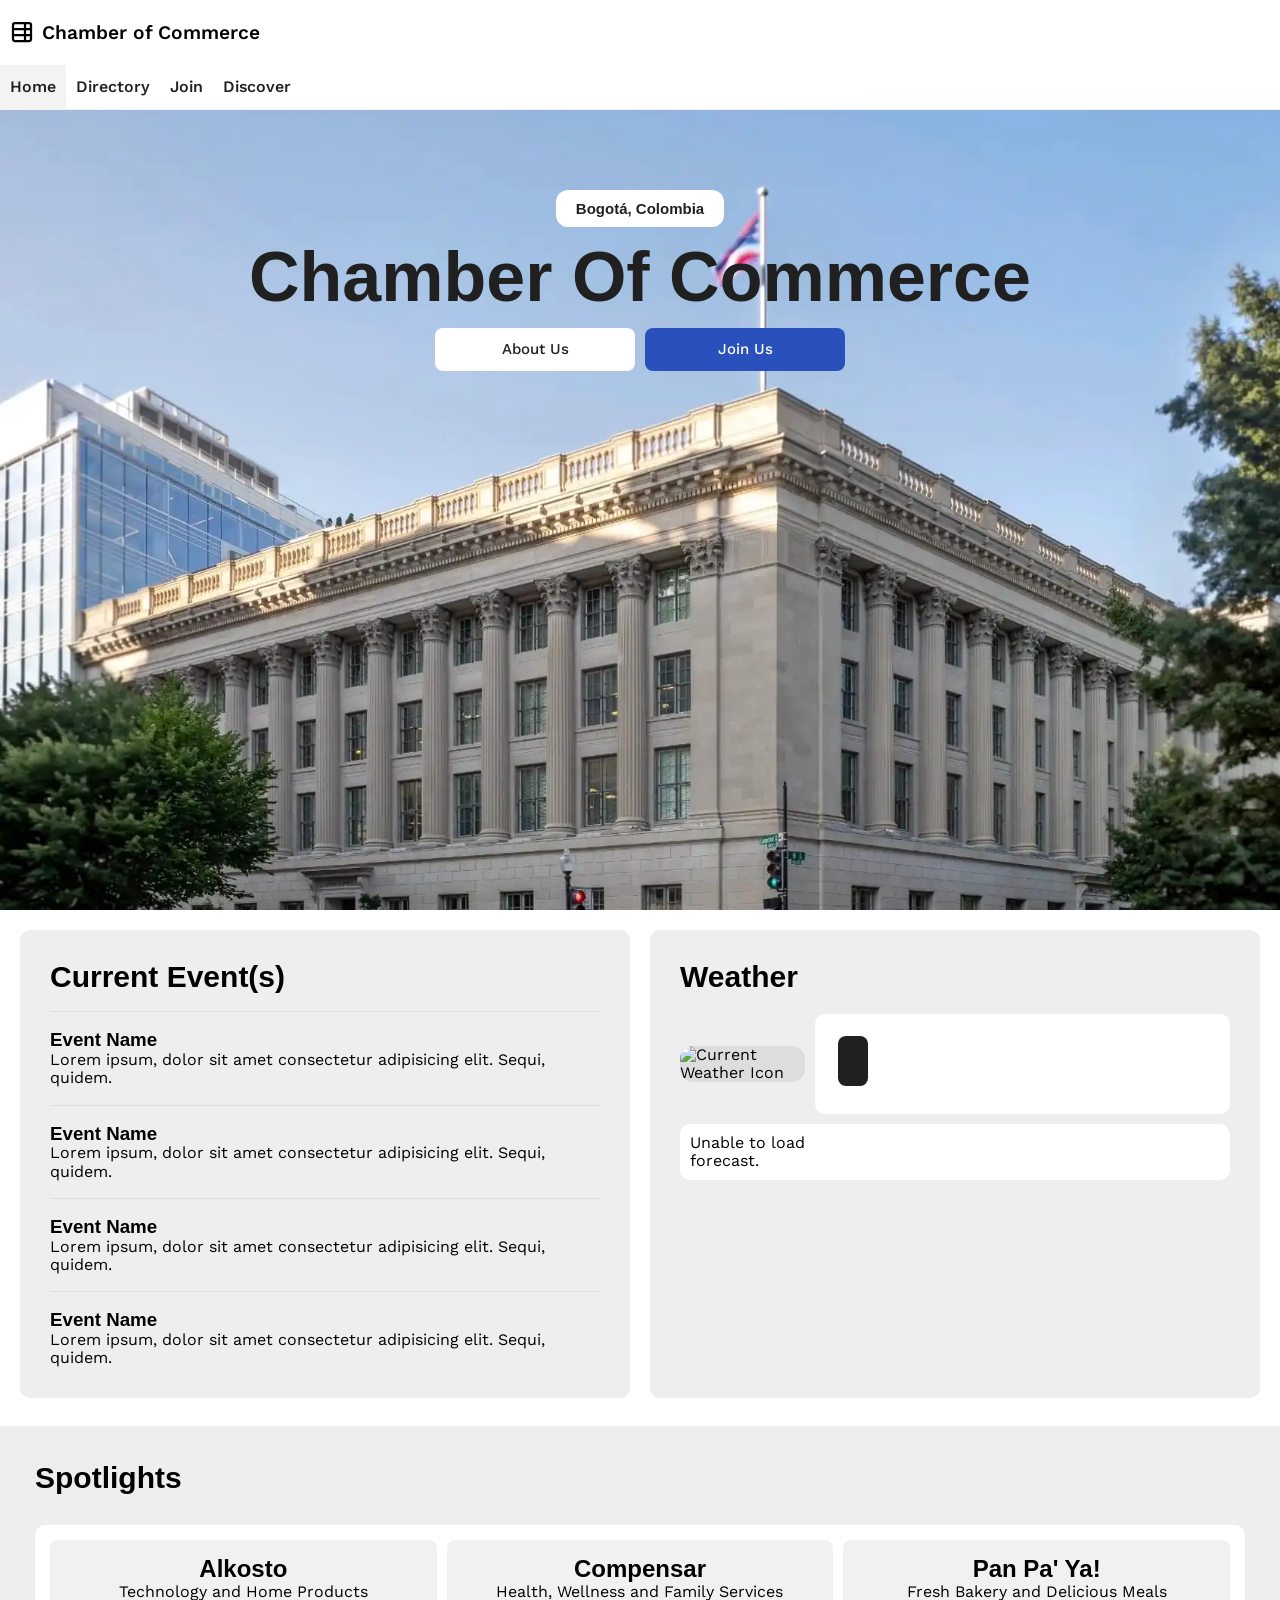
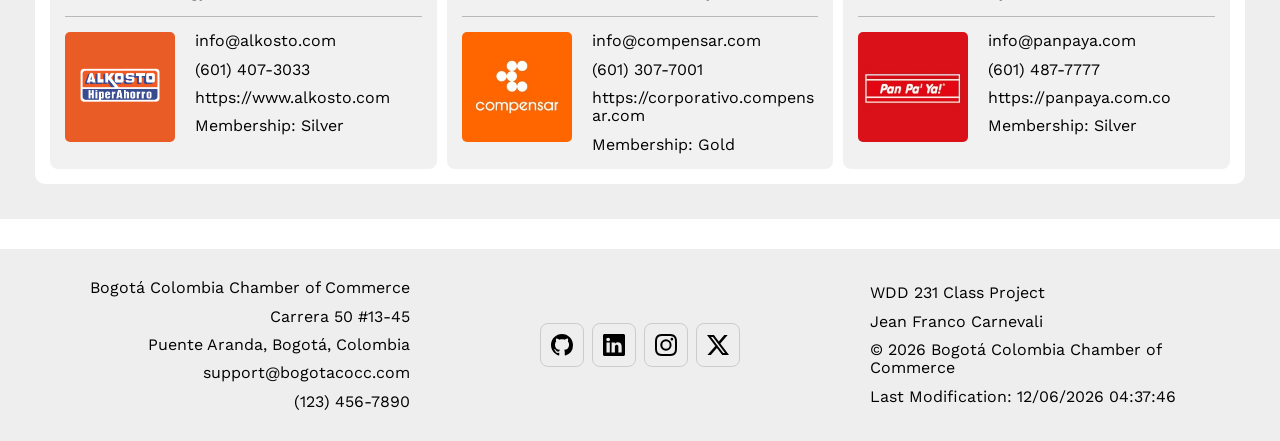
==== commit 38e002d9: "W03 Assignment: Chamber Home Page" ====
--- a/chamber/index.html
+++ b/chamber/index.html
@@ -114,10 +114,10 @@
             <p>(123) 456-7890</p>
         </div>
         <div class="social">
-            <a href="https://github.com/jcarnevali1/wdd231" target="_blank"><img src="../images/github.svg" alt="GitHub Logo" width="16" height="16"></a>
-            <a href="https://www.linkedin.com/feed/" target="_blank"><img src="../images/linkedin.svg" alt="LinkedIn Logo" width="16" height="16"></a>
-            <a href="https://www.instagram.com/" target="_blank"><img src="../images/instagram.svg" alt="Instagram Logo" width="16" height="16"></a>
-            <a href="https://x.com/home" target="_blank"><img src="../images/twitter-x.svg" alt="Twitter Logo" width="16" height="16"></a>
+            <a href="https://github.com/jcarnevali1/wdd231" target="_blank"><img src="../images/github.svg" alt="GitHub Page" width="16" height="16"></a>
+            <a href="https://www.linkedin.com/feed/" target="_blank"><img src="../images/linkedin.svg" alt="LinkedIn Page" width="16" height="16"></a>
+            <a href="https://www.instagram.com/" target="_blank"><img src="../images/instagram.svg" alt="Instagram Page" width="16" height="16"></a>
+            <a href="https://x.com/home" target="_blank"><img src="../images/twitter-x.svg" alt="Twitter Page" width="16" height="16"></a>
         </div>
         <div class="student-info">
             <p>WDD 231 Class Project</p>
--- a/chamber/styles/small.css
+++ b/chamber/styles/small.css
@@ -14,7 +14,6 @@
 
 body {
     margin: 0;
-    width: 100%;
 }
 
 header {
@@ -103,7 +102,6 @@
     grid-template-columns: 1fr;
     gap: 40px;
     align-items: center;
-    justify-content: space-around;
     background-color: #eee;
     padding: 30px;
 }
@@ -166,7 +164,6 @@
 
 .filters {
     display: flex;
-    flex-direction: row;
     align-items: center;
     justify-content: center;
     padding-bottom: 30px;
@@ -221,13 +218,11 @@
 .grid .business-info {
     text-align: center;
     border-bottom: 1px solid #b8b8b8;
-    width: 100%;
     padding-bottom: 15px;
 }
 
 .grid .card-info {
     display: flex;
-    flex-direction: row;
     gap: 20px;
     padding-top: 15px;
 }
@@ -259,7 +254,6 @@
     display: grid;
     grid-template-columns: minmax(0, 1fr);
     align-items: center;
-    width: 100%;
     border-radius: 0;
 }
 
@@ -297,10 +291,7 @@
 }
 
 .hero-section {
-    padding: 0;
     position: relative;
-    width: 100%;
-    min-width: 0;
 }
 
 .main-button,
@@ -346,13 +337,10 @@
 .hero-info p {
     background-color: var(--background-color);
     border-radius: 12px;
-    padding-top: 10px;
-    padding-left: 20px;
-    padding-bottom: 10px;
-    padding-right: 20px;
+    padding: 10px 20px;
     font-size: 15px;
     font-weight: bold;
-    font-family: "Google Sans", sans-serif;;
+    font-family: "Google Sans", sans-serif;
     color: var(--secondary-color);
     margin: 0;
 }
@@ -393,7 +381,6 @@
     display: grid;
     grid-template-columns: minmax(0, 1fr);
     gap: 20px;
-    width: 100%;
 }
 
 .cards h2, .spotlights h3 {
@@ -450,11 +437,6 @@
     color: var(--background-color);
 }
 
-.weather-info figure {
-    display: flex;
-    flex-direction: column;
-}
-
 .weather-info {
     padding: 20px;
     border-radius: 10px;
@@ -474,7 +456,7 @@
     font-size: 15px;
     text-align: center;
     font-weight: bold;
-    font-family: "Google Sans", sans-serif;;
+    font-family: "Google Sans", sans-serif;
 }
 
 .day {
@@ -492,7 +474,6 @@
 .forecast-list {
     display: grid;
     grid-template-columns: repeat(3, minmax(0, 1fr));
-    justify-content: center;
     gap: 10px;
 }
 
--- a/chamber/styles/larger.css
+++ b/chamber/styles/larger.css
@@ -68,7 +68,7 @@
 
 
 
-    .hero-info h2 {
+    .hero-info {
         font-size: 90px;
     }
 
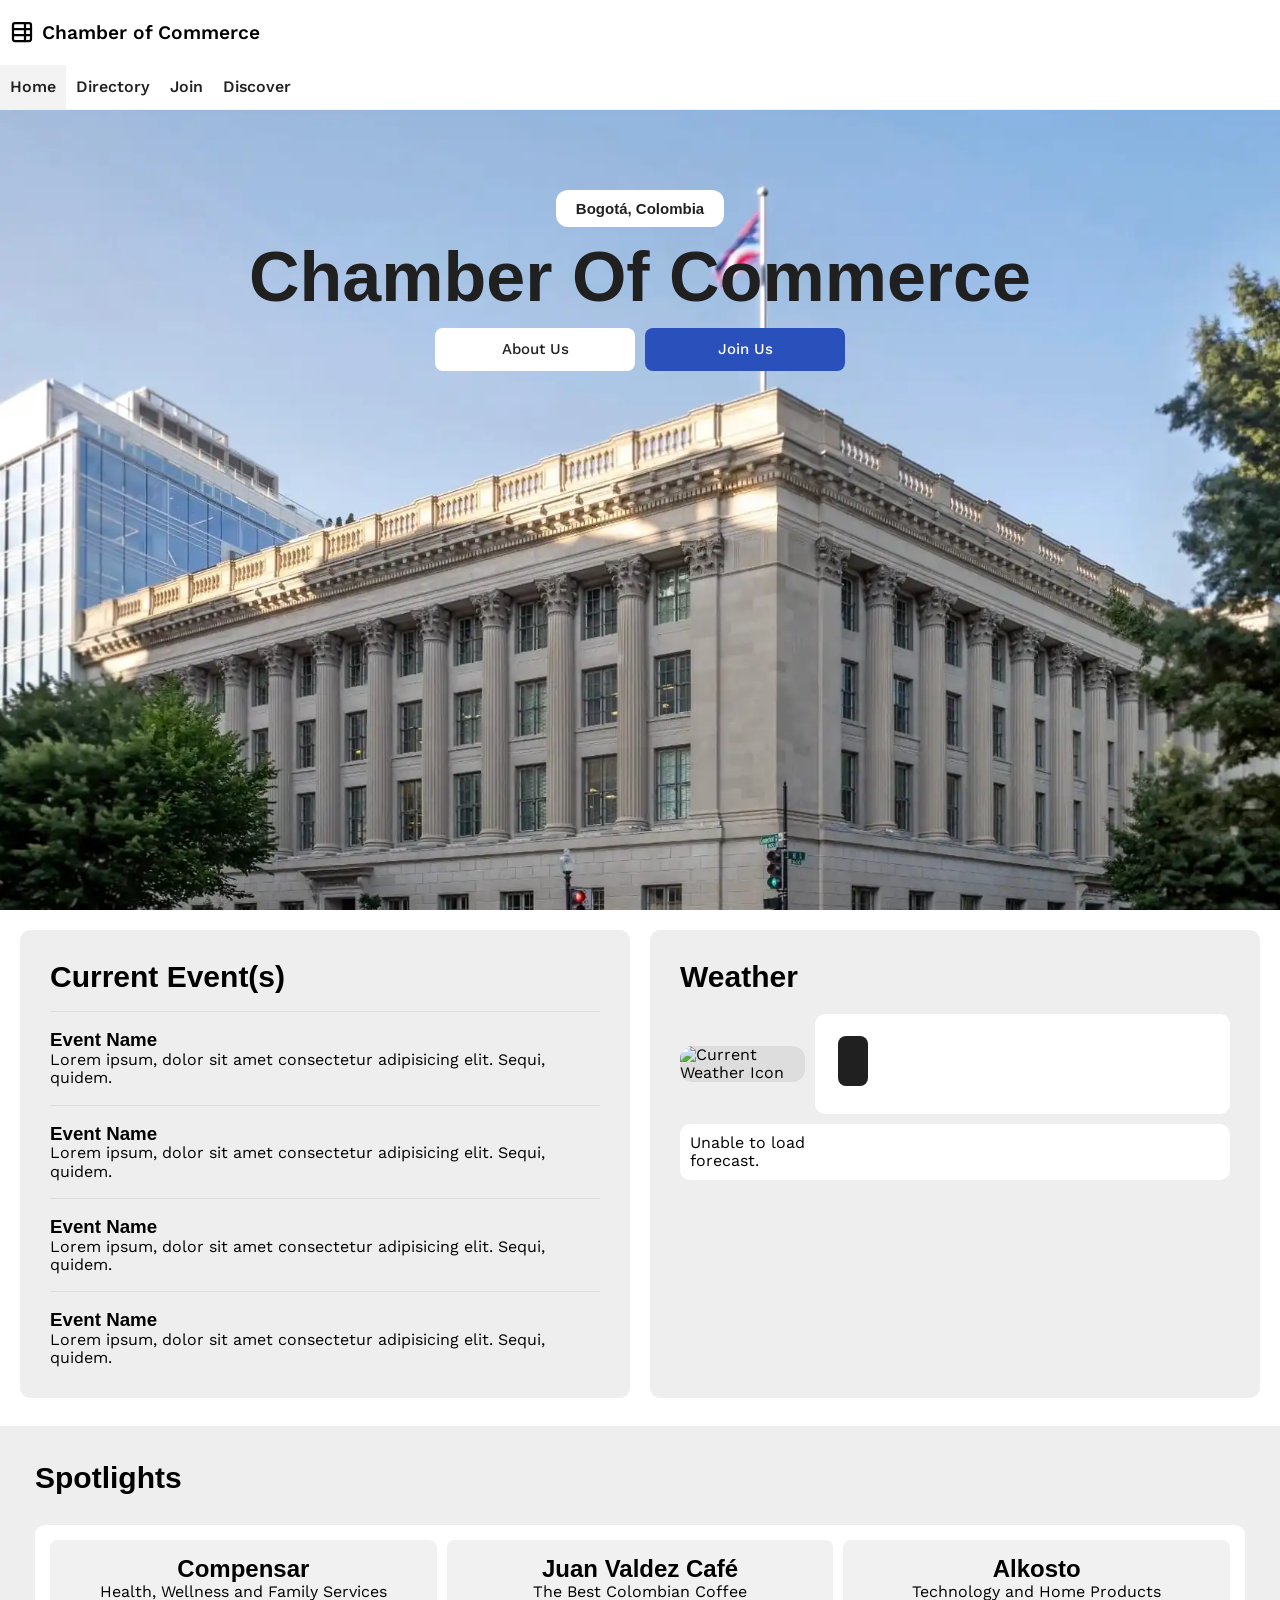
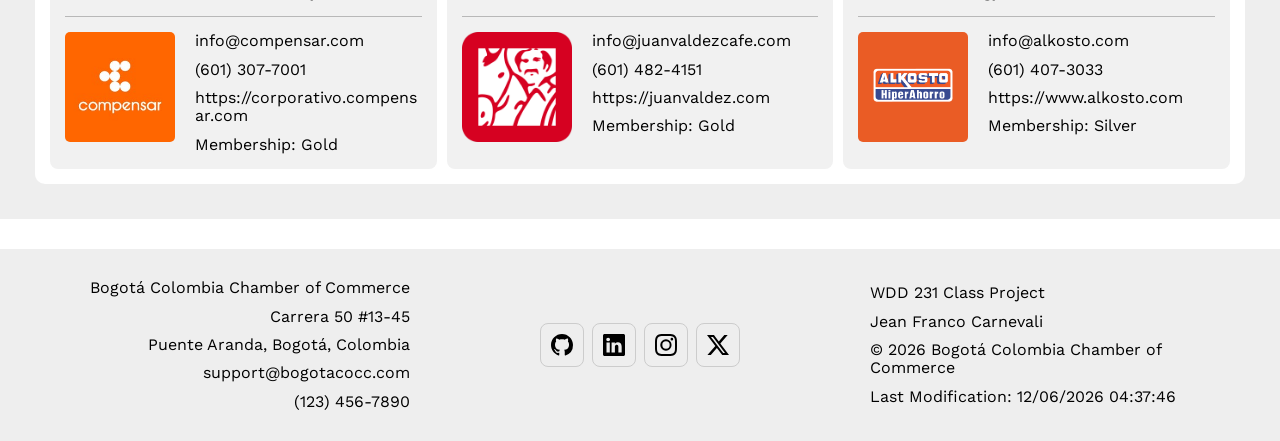
==== commit 777ec9d1: "W04 Assignment: Chamber Join Page" ====
--- a/chamber/index.html
+++ b/chamber/index.html
@@ -10,13 +10,11 @@
     <link rel="preconnect" href="https://fonts.googleapis.com">
     <link rel="preconnect" href="https://fonts.gstatic.com" crossorigin>
     <link href="https://fonts.googleapis.com/css2?family=Google+Sans:ital,opsz,wght@0,17..18,400..700;1,17..18,400..700&family=Work+Sans:ital,wght@0,100..900;1,100..900&display=swap" rel="stylesheet">
-    <link href="https://fonts.googleapis.com/css2?family=Google+Sans:ital,opsz,wght@0,17..18,400..700;1,17..18,400..700&display=swap" rel="stylesheet">
     
     <link rel="stylesheet" href="styles/normalize.css">
     <link rel="stylesheet" href="styles/small.css">
     <link rel="stylesheet" href="styles/larger.css">
 
-    <script src="scripts/directory.js" defer></script>
     <script src="scripts/date.js" defer></script>
     <script src="scripts/navigation.js" defer></script>
 
@@ -40,13 +38,13 @@
         <ul>
             <li class="current"><a href="index.html" aria-current="page">Home</a></li>
             <li><a href="directory.html">Directory</a></li>
-            <li><a href="#">Join</a></li>
+            <li><a href="join.html">Join</a></li>
             <li><a href="#">Discover</a></li>
         </ul>
     </nav>
     <main class="home">
         <section class="hero-section">
-            <img class="hero-image" src="images/hero_image.webp" alt="United States Chamber Of Commerce">
+            <img class="hero-image" src="images/hero_image.webp" alt="Bogotá Chamber Of Commerce">
             <div class="info">
                 <div class="hero-info">
                     <p>Bogotá, Colombia</p>
@@ -54,7 +52,7 @@
                 </div>
                 <div class="info-buttons">
                     <a class="secondary-button" href="#">About Us</a>
-                    <a class="main-button" href="#">Join Us</a>
+                    <a class="main-button" href="join.html">Join Us</a>
                 </div>
             </div>
         </section>
--- a/chamber/styles/small.css
+++ b/chamber/styles/small.css
@@ -91,8 +91,13 @@
 
 
 h1 {
-    margin-left: 10px;
-}
+    margin-bottom: 15px;
+    font-weight: 650;
+    font-size: 35px;
+    font-family: "Google Sans", sans-serif;
+    text-align: center;
+}
+
 
 
 
@@ -157,10 +162,6 @@
 }
 
 
-h2, h3 {
-    font-family: "Google Sans", sans-serif;
-}
-
 
 .filters {
     display: flex;
@@ -374,7 +375,10 @@
 }
 
 
-
+h2, h3 {
+    font-weight: 650;
+    font-family: "Google Sans", sans-serif;
+}
 
 .cards {
     padding: 20px;
@@ -500,4 +504,193 @@
     background-color: var(--background-color);
     padding: 15px;
     border-radius: 10px;
+}
+
+
+
+
+
+form {
+    width: 80%;
+    margin: 0 auto;
+    padding: 10px;
+}
+
+.form {
+    margin-top: 60px;
+}
+
+form label {
+    display: block;
+    margin-top: 1rem;
+    margin-bottom: 0.4rem;
+    text-align: left;
+    font-weight: 550;
+}
+
+form p {
+    display: block;
+    margin-top: 0.8rem;
+    margin-bottom: 0.5rem;
+    text-align: left;
+    font-weight: 550;
+}
+
+
+
+input[type="text"], input[type="email"], input[type="tel"], textarea, select {
+    background-color: rgb(0 0 0 / 3%);
+    width: 100%;
+    padding: 1rem;
+    box-sizing: border-box;
+    margin-bottom: 0.8rem;
+    border-radius: 5px;
+    border-width: 0px;
+    font-size: 16px;
+    font-weight: 480;
+    font-family: "Work Sans", sans-serif;
+}
+
+
+input[type="submit"] {
+    background-color: var(--primary-color);
+    color: var(--background-color);
+    font-size: 15px;
+    cursor: pointer;
+    font-family: "Work Sans", sans-serif;
+    font-weight: 500;
+    border-radius: 5px;
+    border-width: 0;
+    width: 100%;
+    height: 48px;
+}
+
+input[type="submit"]:hover {
+    background-color: var(--secondary-color);
+    color: var(--background-color);
+}
+
+.optional {
+    color: rgb(0 0 0 / 70%);
+    font-weight: 550;
+}
+
+.description {
+    color: rgb(0 0 0 / 70%);
+    text-align: center;
+    font-size: 15px;
+    font-weight: 550;
+    max-width: 300px;
+    margin: 0 auto;
+}
+
+
+
+
+.membership-title {
+    text-align: center;
+    font-size: 30px;
+}
+
+.membership-cards {
+    display: grid;
+    grid-template-columns: 1fr;
+    gap: 20px;
+}
+
+.membership-card {
+    background-color: rgb(0 0 0 / 3%);
+    padding: 15px;
+    border-radius: 10px;
+    text-align: center;
+    animation: appear 0.8s ease-out both;
+}
+
+.membership-card:nth-child(2) {
+    animation-delay: 0.2s;
+}
+
+.membership-card:nth-child(3) {
+    animation-delay: 0.4s;
+}
+
+.membership-card:nth-child(4) {
+    animation-delay: 0.6s;
+}
+
+@keyframes appear {
+    from {
+        opacity: 0;
+        transform: translateY(20px);
+    }
+
+    to {
+        opacity: 1;
+        transform: translateY(0);
+    }
+}
+
+.membership-card h3 {
+    margin: 0;
+    margin-bottom: 13px;
+}
+
+.content {
+    display: grid;
+    grid-template-columns: 1fr;
+    gap: 30px;
+    justify-content: start;
+}
+
+.membership-button {
+    font-size: 15px;
+    font-weight: 500;
+    display: flex;
+    border-radius: 8px;
+    height: 43px;
+    align-items: center;
+    justify-content: center;
+    text-decoration: none;
+    background-color: rgb(0 0 0 / 5%);
+    text-decoration: none;
+    color: var(--secondary-color);
+}
+
+
+
+
+dialog {
+    border: none;
+    border-radius: 10px;
+    box-shadow: 0 0 12px rgb(0 0 0 / 15%);
+}
+
+.close-modal {
+    border: none;
+    border-radius: 8px;
+    padding: 7px 10px
+}
+
+.close-modal:hover {
+    cursor: pointer;
+}
+
+.membership-price {
+    font-weight: 550;
+    margin: 0;
+}
+
+
+
+#results {
+    color: #000;
+    background-color: rgba(52, 111, 240, 0.1);
+    margin-top: 20px;
+    padding: 20px;
+    border-radius: 10px;
+    outline: 2px dashed rgb(0 0 0 / 10%);
+    outline-offset: -9px;
+    text-align: center;
+    font-size: 15px;
+    font-weight: 500;
 }
--- a/chamber/styles/larger.css
+++ b/chamber/styles/larger.css
@@ -107,4 +107,14 @@
         grid-template-columns: 125px minmax(0, 1fr);
     }
 
+
+
+    .content {
+        grid-template-columns: 1.5fr 1fr;
+    }
+
+    .content form {
+        width: 100%;
+    }
+
 }
